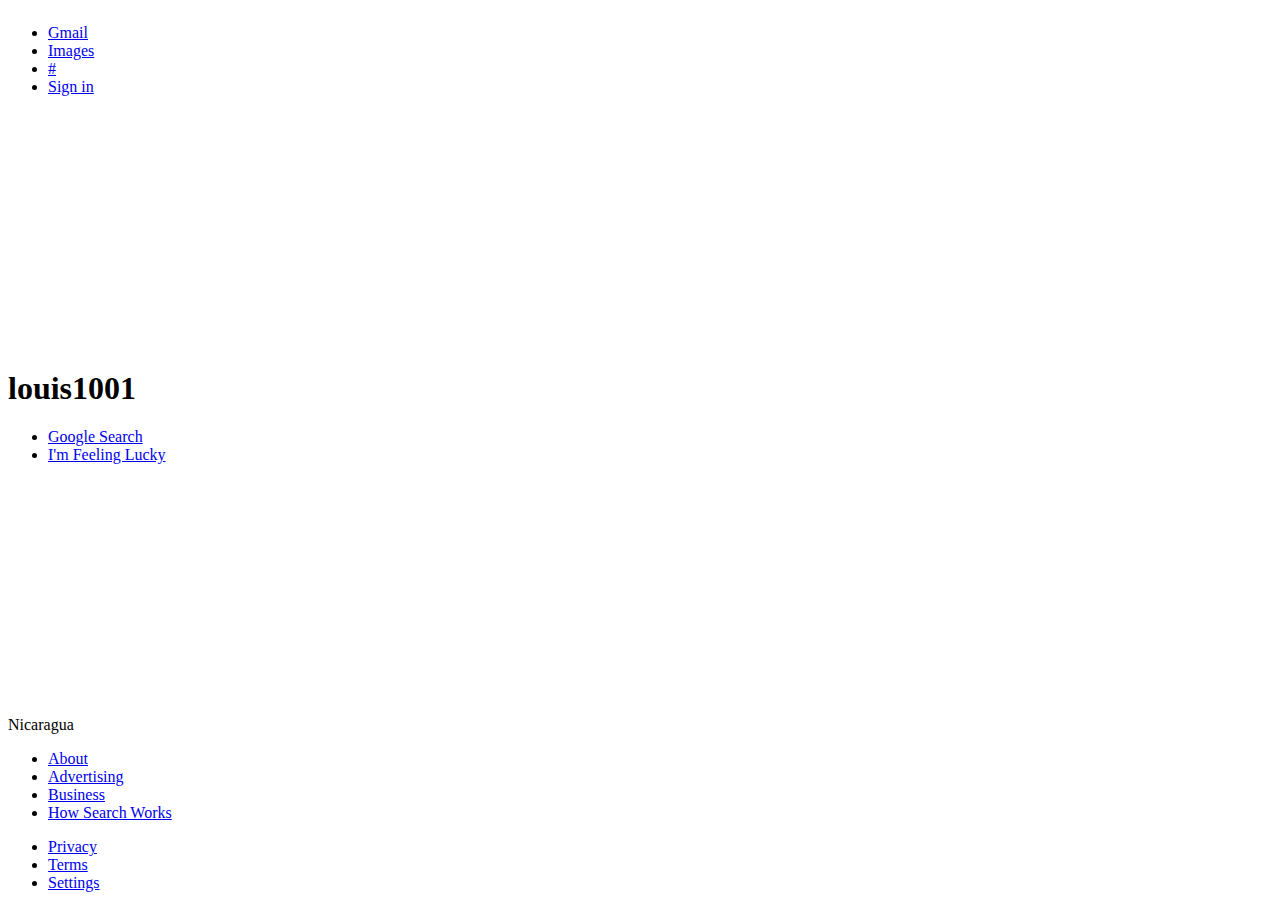
==== google/index.html @ c4e6217b "Initial commit - Google content" ====
<!DOCTYPE html>
<html>
<head>
	<meta charset="utf-8">
	<meta name="viewport" content="width=device-width, initial-scale=1">
	<title>louis1001 - Google mockup</title>

	<link rel="stylesheet" type="text/css" href="assets/styles/general.css">
</head>
<body>
	<header>
		<nav>
			<!-- Navigation Bar -->
			<ul>
				<li><a href="#">Gmail</a></li>
				<li><a href="#">Images</a></li>
				<li><a href="#">#</a></li>
				<li class="cto"><a href="#">Sign in</a></li>
			</ul>
		</nav>
	</header>
	<main>
		<!-- Logo -->
		<h1>louis1001</h1>

		<!-- Search -->
		<section id="search">
			<!-- Search Bar -->
			<div id="search-bar"></div>

			<!-- Search Buttons -->
			<ul>
				<li><a href="#">Google Search</a></li>
				<li><a href="#">I'm Feeling Lucky</a></li>
			</ul>
		</section>
	</main>
	<footer>
		<!-- Location -->
		<div class="location">Nicaragua</div>

		<!-- Less important links -->
		<div class="links">
			<ul class="about-google">
				<li><a href="#">About</a></li>
				<li><a href="#">Advertising</a></li>
				<li><a href="#">Business</a></li>
				<li><a href="#">How Search Works</a></li>
			</ul>

			<ul class="settings">
				<li><a href="#">Privacy</a></li>
				<li><a href="#">Terms</a></li>
				<li><a href="#">Settings</a></li>
			</ul>
		</div>
	</footer>
</body>
</html>
---- google/assets/styles/general.css ----
body {
	min-height: 100vh;
	display: flex;
	flex-direction: column;
	justify-content: space-between;
}

footer {
	
}
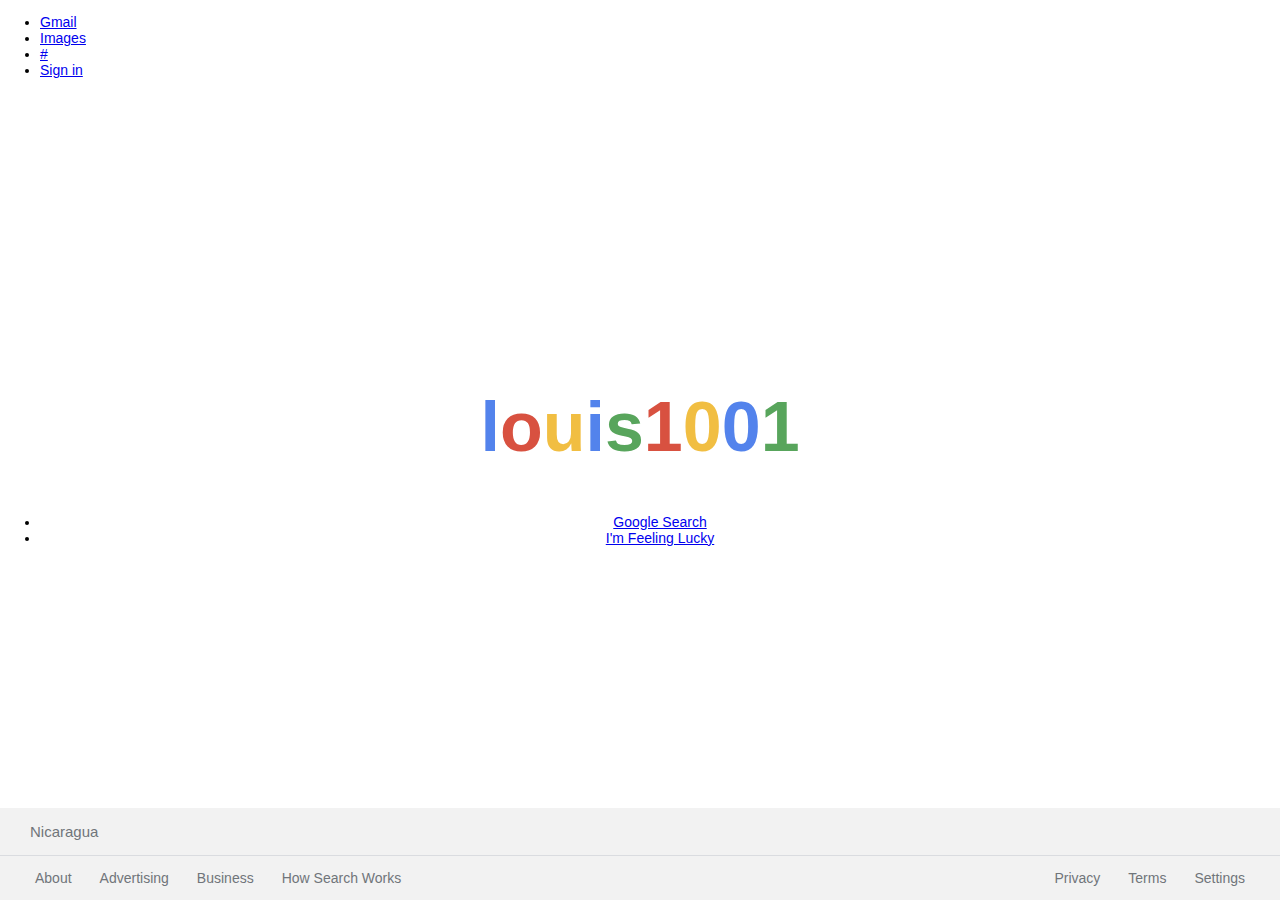
==== commit bb8ed104: "Goo: Add basic style for logo" ====
--- a/google/index.html
+++ b/google/index.html
@@ -21,7 +21,8 @@
 	</header>
 	<main>
 		<!-- Logo -->
-		<h1>louis1001</h1>
+		<h1>
+			<span class="blue-logo">l</span><span class="red-logo">o</span><span class="yellow-logo">u</span><span class="blue-logo">i</span><span class="green-logo">s</span><span class="red-logo">1</span><span class="yellow-logo">0</span><span class="blue-logo">0</span><span class="green-logo">1</span></h1>
 
 		<!-- Search -->
 		<section id="search">
--- a/google/assets/styles/general.css
+++ b/google/assets/styles/general.css
@@ -1,3 +1,38 @@
+/*              Logo                */
+main {
+	text-align: center;
+}
+
+h1 {
+	-webkit-user-select: none;
+	user-select: none;
+	font-size: 5rem;
+}
+
+.blue-logo {
+	color: #5383EC;
+}
+
+.red-logo {
+	color: #D85140;
+}
+
+.yellow-logo {
+	color: #F1BE42;
+}
+
+.green-logo {
+	color: #58A55C;
+}
+
+/*             Footer               */
+html, body {
+	margin: 0;
+	padding: 0;
+	font-family: arial, sans-serif;
+	font-size: 14px;
+}
+
 body {
 	min-height: 100vh;
 	display: flex;
@@ -6,5 +41,41 @@
 }
 
 footer {
-	
-}+	background: #f2f2f2;
+	color: #70757a;
+}
+
+footer>div {
+	padding: 0 1em;
+}
+
+footer .location {
+	font-size: 15px;
+	border-bottom: 1px solid #dadce0;
+	padding: 1em 2em;
+}
+
+footer .links {
+	display: flex;
+	justify-content: space-between;
+	margin: 0 .5em;
+}
+
+.links a, .links a:visited {
+	text-decoration: none;
+	color: inherit;
+
+}
+
+footer ul {
+	display: flex;
+	list-style: none;
+	margin: 0;
+	padding: 0;
+}
+
+footer li>a {
+	display: inline-block;
+	padding: 1em 1em;
+}
+
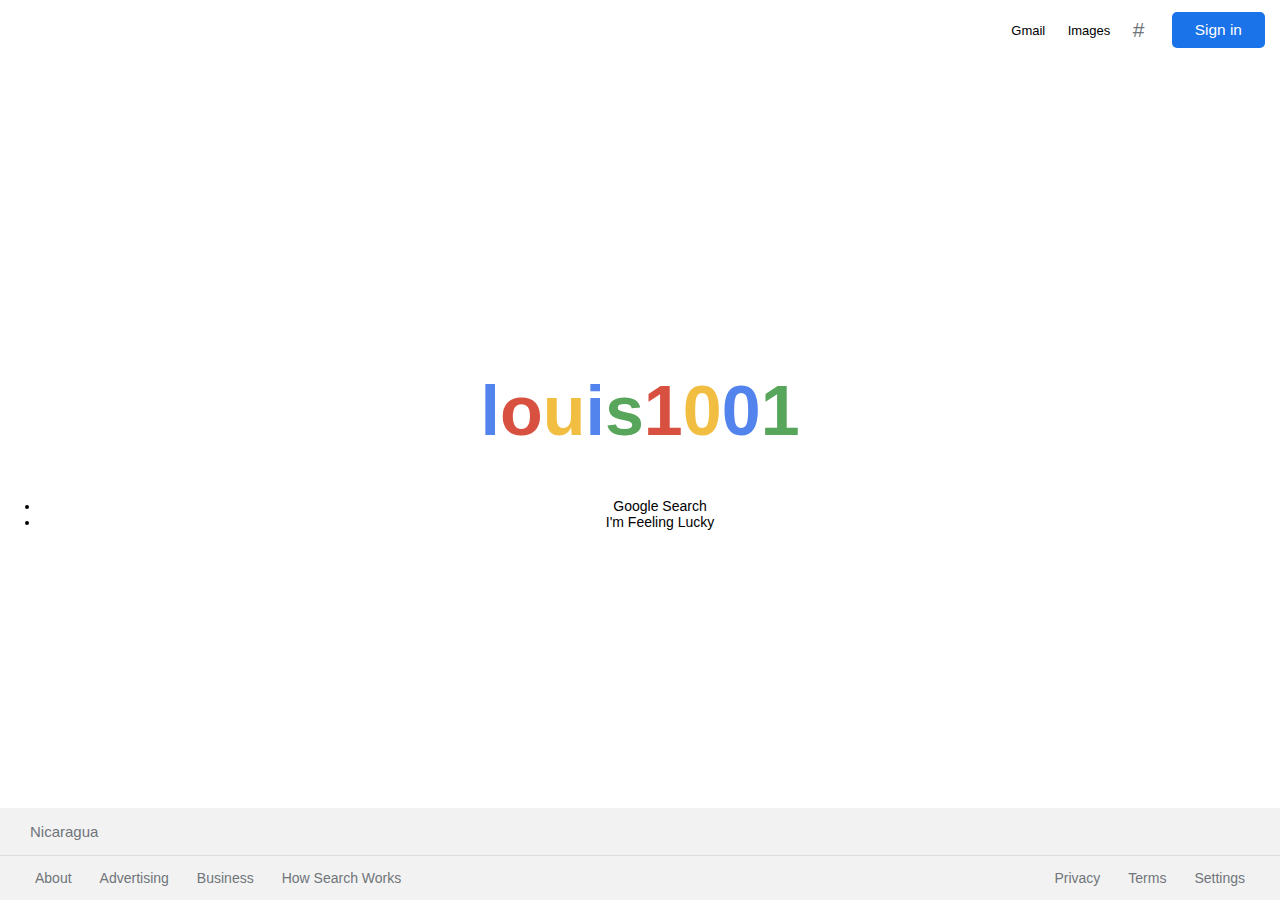
==== commit d59c5cda: "Goo: Add basic navbar styles" ====
--- a/google/index.html
+++ b/google/index.html
@@ -12,9 +12,9 @@
 		<nav>
 			<!-- Navigation Bar -->
 			<ul>
-				<li><a href="#">Gmail</a></li>
-				<li><a href="#">Images</a></li>
-				<li><a href="#">#</a></li>
+				<li class="application"><a href="#">Gmail</a></li>
+				<li class="application"><a href="#">Images</a></li>
+				<li class="application icon"><a href="#">#</a></li>
 				<li class="cto"><a href="#">Sign in</a></li>
 			</ul>
 		</nav>
--- a/google/assets/styles/general.css
+++ b/google/assets/styles/general.css
@@ -1,3 +1,64 @@
+/*            General               */
+html, body {
+	margin: 0;
+	padding: 0;
+	font-family: arial, sans-serif;
+	font-size: 14px;
+}
+
+body {
+	min-height: 100vh;
+	display: flex;
+	flex-direction: column;
+	justify-content: space-between;
+
+	--main-gray: #70757a;
+}
+
+
+/*              Nav                 */
+nav>ul {
+	display: flex;
+	justify-content: flex-end;
+	align-items: center;
+	gap: 1.6em;
+	list-style: none;
+	padding: 12px 10px;
+	margin: 0;
+}
+
+nav li {
+	font-size: 13px;
+}
+
+nav .application {
+	display: inline-block;
+}
+
+nav .application>li {
+/*	padding: 0 3px;*/
+}
+
+nav .icon>a {
+	font-size: 1.5rem;
+	color: var(--main-gray);
+}
+
+nav .cto {
+	background: #1a73e8;
+	color: white;
+	border-radius: 5px;
+	font-size: 1.1em;
+	max-height: max-content;
+	margin: 0 5px;
+}
+
+nav .cto>a {
+	padding: 0.6em 1.5em;
+	display: inline-block;
+}
+
+
 /*              Logo                */
 main {
 	text-align: center;
@@ -26,23 +87,9 @@
 }
 
 /*             Footer               */
-html, body {
-	margin: 0;
-	padding: 0;
-	font-family: arial, sans-serif;
-	font-size: 14px;
-}
-
-body {
-	min-height: 100vh;
-	display: flex;
-	flex-direction: column;
-	justify-content: space-between;
-}
-
 footer {
 	background: #f2f2f2;
-	color: #70757a;
+	color: var(--main-gray);
 }
 
 footer>div {
@@ -61,7 +108,7 @@
 	margin: 0 .5em;
 }
 
-.links a, .links a:visited {
+a, a:visited {
 	text-decoration: none;
 	color: inherit;
 
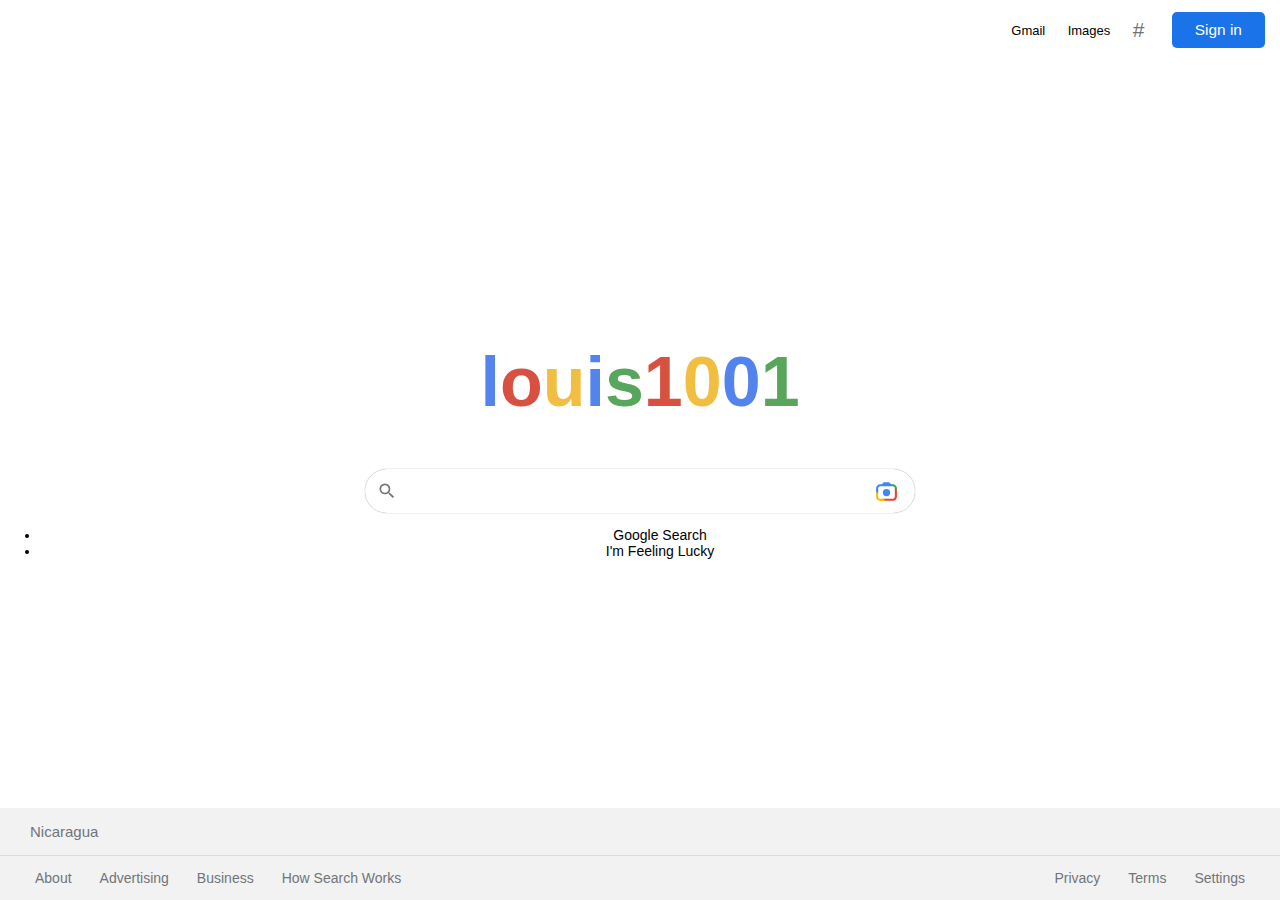
==== commit cd6d3342: "Goo: Add basic style for search bar" ====
--- a/google/index.html
+++ b/google/index.html
@@ -6,6 +6,7 @@
 	<title>louis1001 - Google mockup</title>
 
 	<link rel="stylesheet" type="text/css" href="assets/styles/general.css">
+	<link rel="stylesheet" type="text/css" href="/general_assets/styles/input-reset.css">
 </head>
 <body>
 	<header>
@@ -27,7 +28,11 @@
 		<!-- Search -->
 		<section id="search">
 			<!-- Search Bar -->
-			<div id="search-bar"></div>
+			<div id="search-bar">
+				<img src="assets/imgs/magnifying.svg">
+				<input id="query" type="text" name="query">
+				<img id="image-search-icon" src="assets/imgs/image-search.svg">
+			</div>
 
 			<!-- Search Buttons -->
 			<ul>
--- a/google/assets/styles/general.css
+++ b/google/assets/styles/general.css
@@ -86,6 +86,38 @@
 	color: #58A55C;
 }
 
+
+/*           Search Bar             */
+#search-bar {
+	display: flex;
+	align-items: center;
+	border-radius: 500px;
+	box-shadow: 0 0 1px var(--main-gray);
+	max-width: 550px;
+	margin: 0 auto;
+}
+
+#search-bar img {
+	padding: 0 12px;
+	width: 20px;
+	height: 20px;
+}
+
+#query {
+	display: block;
+	width: 100%;
+	height: 34px;
+	margin: 5px 10px 5px 0;
+	font-size: 16px;
+}
+
+#search-bar #image-search-icon {
+	width: 25px;
+	height: 25px;
+	padding: 0 16px;
+}
+
+
 /*             Footer               */
 footer {
 	background: #f2f2f2;
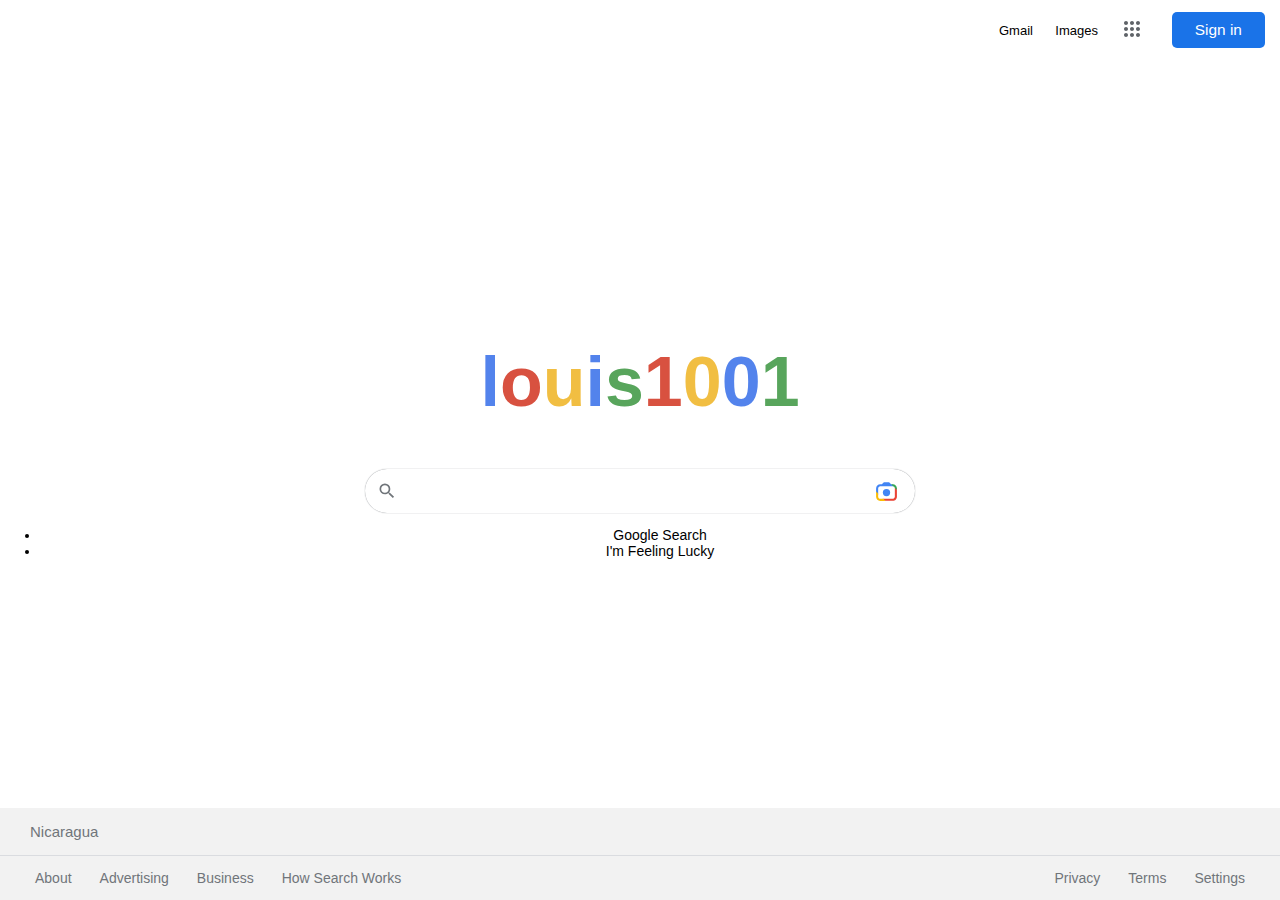
==== commit 727e8216: "Goo: Set actual Products icon" ====
--- a/google/index.html
+++ b/google/index.html
@@ -15,7 +15,9 @@
 			<ul>
 				<li class="application"><a href="#">Gmail</a></li>
 				<li class="application"><a href="#">Images</a></li>
-				<li class="application icon"><a href="#">#</a></li>
+				<li class="application icon">
+					<a href="#"><img src="assets/imgs/products.svg"></a>
+				</li>
 				<li class="cto"><a href="#">Sign in</a></li>
 			</ul>
 		</nav>
--- a/google/assets/styles/general.css
+++ b/google/assets/styles/general.css
@@ -39,9 +39,9 @@
 /*	padding: 0 3px;*/
 }
 
-nav .icon>a {
-	font-size: 1.5rem;
-	color: var(--main-gray);
+nav .icon img {
+	width: 24px;
+	height: 24px;
 }
 
 nav .cto {
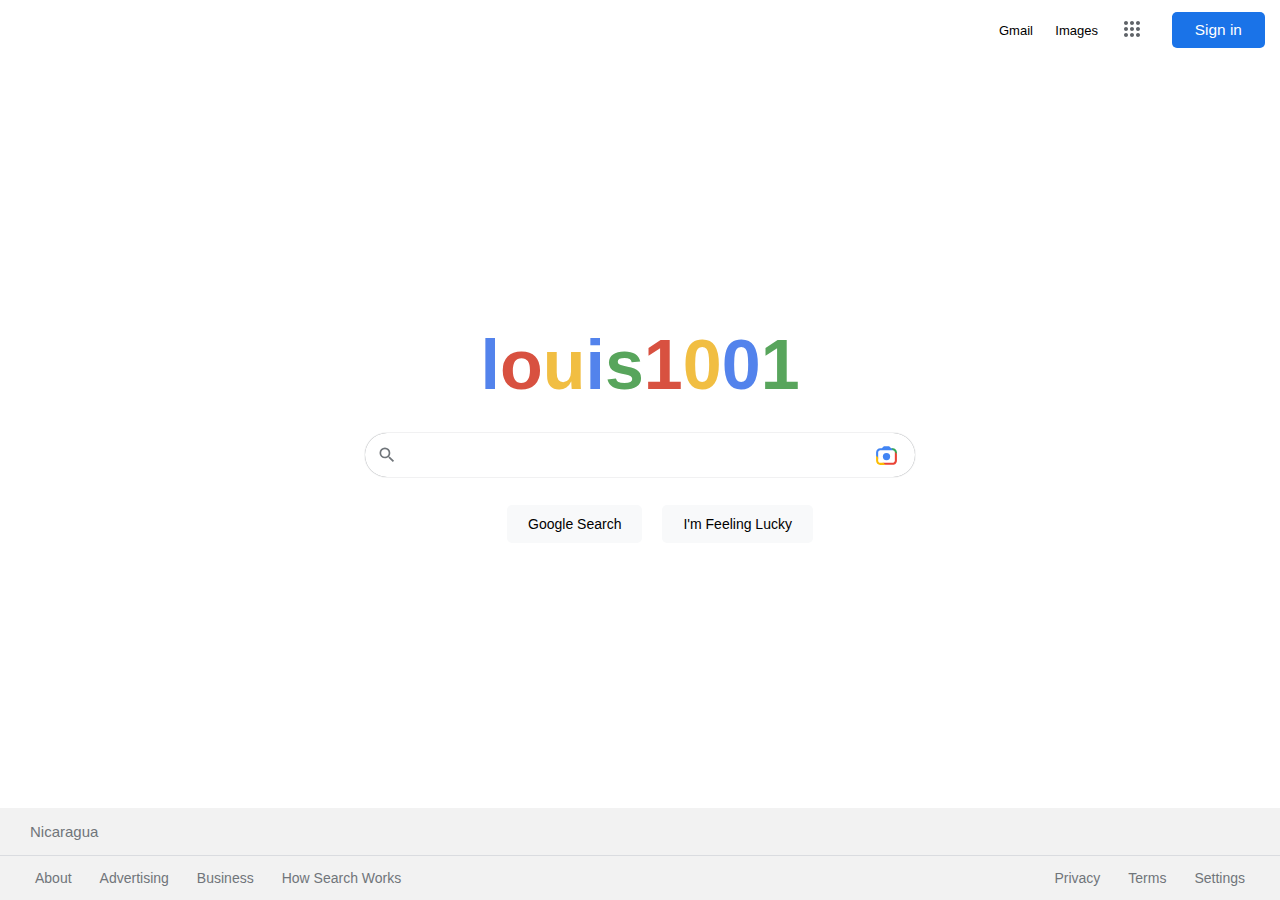
==== commit 37e5add7: "Goo: Add basic style for action buttons" ====
--- a/google/index.html
+++ b/google/index.html
@@ -37,7 +37,7 @@
 			</div>
 
 			<!-- Search Buttons -->
-			<ul>
+			<ul id="action-buttons">
 				<li><a href="#">Google Search</a></li>
 				<li><a href="#">I'm Feeling Lucky</a></li>
 			</ul>
--- a/google/assets/styles/general.css
+++ b/google/assets/styles/general.css
@@ -68,6 +68,8 @@
 	-webkit-user-select: none;
 	user-select: none;
 	font-size: 5rem;
+	margin: 2rem 0;
+	padding: 0;
 }
 
 .blue-logo {
@@ -117,6 +119,25 @@
 	padding: 0 16px;
 }
 
+/*         Action Buttons           */
+#action-buttons {
+	display: flex;
+	justify-content: center;
+	list-style: none;
+	margin: 2em 0;
+}
+
+#action-buttons a {
+	display: inline-block;
+	padding: .8em 1.5em;
+	background: #f8f9fa;
+	border-radius: 5px;
+}
+
+#action-buttons li {
+	margin: 0 10px;
+}
+
 
 /*             Footer               */
 footer {
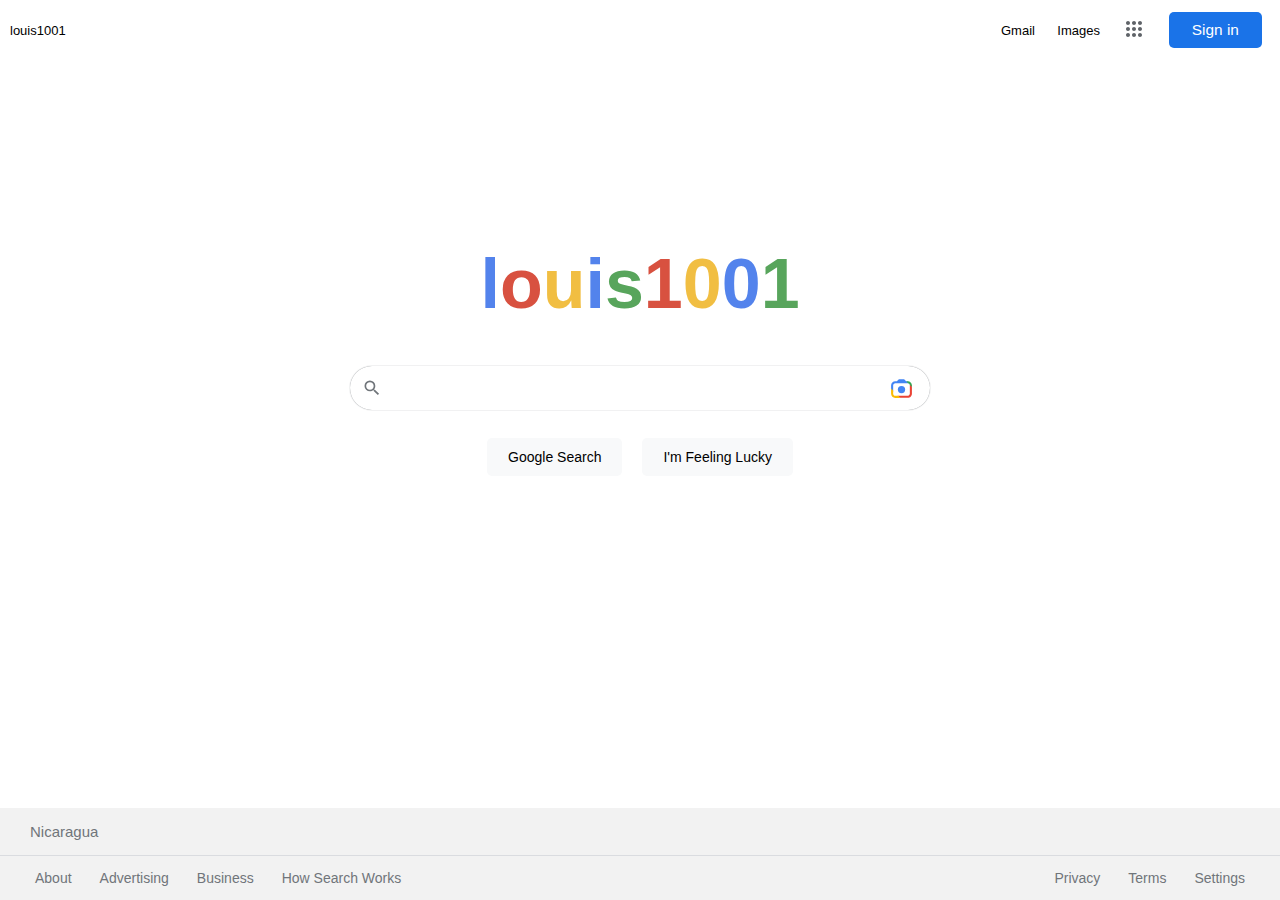
==== commit 898ee8b0: "Goo: Alignment and layout detailing" ====
--- a/google/index.html
+++ b/google/index.html
@@ -12,6 +12,9 @@
 	<header>
 		<nav>
 			<!-- Navigation Bar -->
+			<ul>
+				<li class="application"><a href="#">louis1001</a></li>
+			</ul>
 			<ul>
 				<li class="application"><a href="#">Gmail</a></li>
 				<li class="application"><a href="#">Images</a></li>
--- a/google/assets/styles/general.css
+++ b/google/assets/styles/general.css
@@ -17,6 +17,10 @@
 
 
 /*              Nav                 */
+nav {
+	display: flex;
+	justify-content: space-between;
+}
 nav>ul {
 	display: flex;
 	justify-content: flex-end;
@@ -50,7 +54,7 @@
 	border-radius: 5px;
 	font-size: 1.1em;
 	max-height: max-content;
-	margin: 0 5px;
+	margin: 0 8px 0 0;
 }
 
 nav .cto>a {
@@ -62,13 +66,15 @@
 /*              Logo                */
 main {
 	text-align: center;
+	margin-bottom: 120px;
 }
 
 h1 {
 	-webkit-user-select: none;
 	user-select: none;
 	font-size: 5rem;
-	margin: 2rem 0;
+	margin: 0;
+	margin-bottom: 3rem;
 	padding: 0;
 }
 
@@ -90,12 +96,16 @@
 
 
 /*           Search Bar             */
+#search {
+	max-width: 580px;
+	margin: 0 auto;
+}
+
 #search-bar {
 	display: flex;
 	align-items: center;
 	border-radius: 500px;
 	box-shadow: 0 0 1px var(--main-gray);
-	max-width: 550px;
 	margin: 0 auto;
 }
 
@@ -125,6 +135,7 @@
 	justify-content: center;
 	list-style: none;
 	margin: 2em 0;
+	padding: 0;
 }
 
 #action-buttons a {
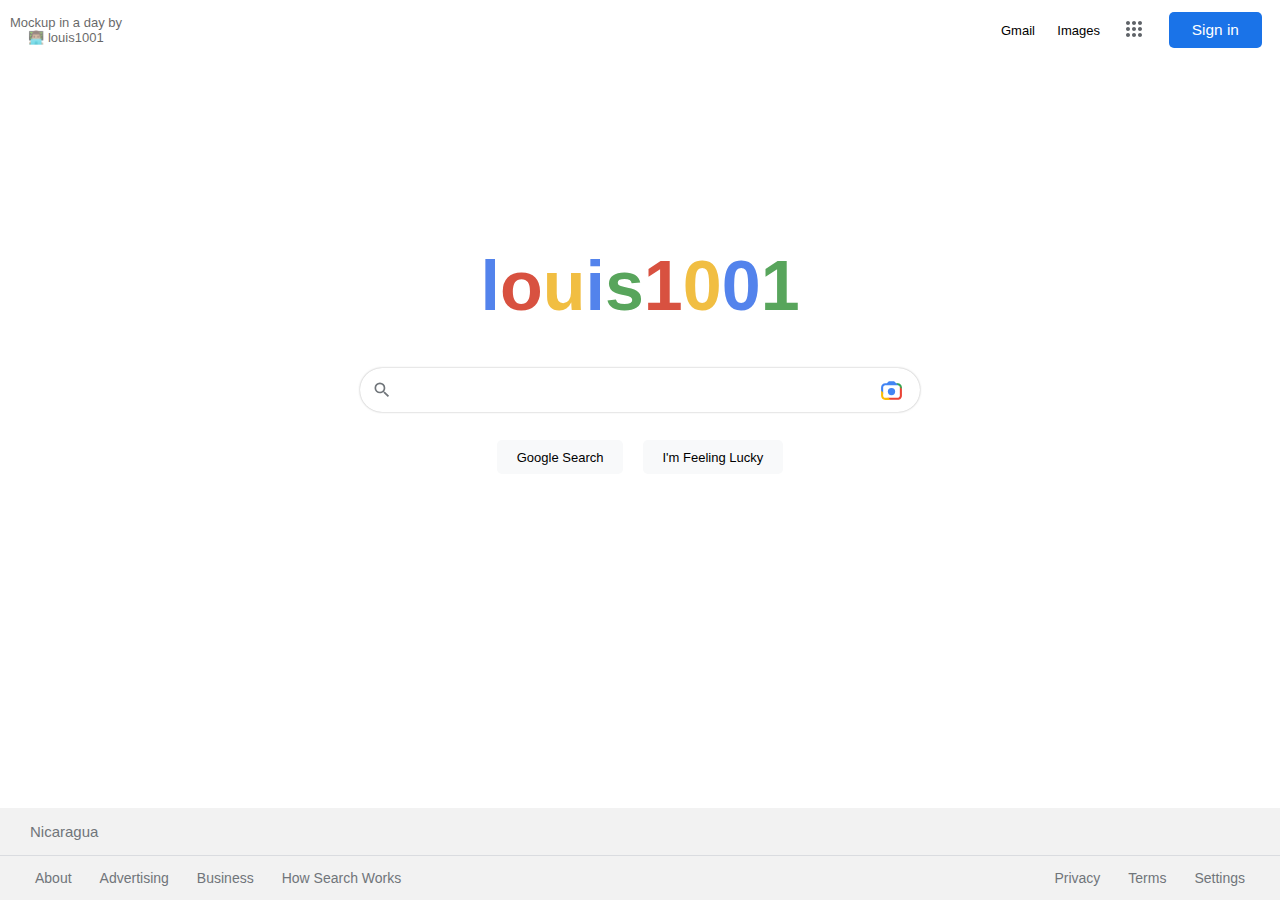
==== commit 9eff46ac: "Goo: Signature and basic functionality - last adjustment of v1" ====
--- a/google/index.html
+++ b/google/index.html
@@ -13,7 +13,10 @@
 		<nav>
 			<!-- Navigation Bar -->
 			<ul>
-				<li class="application"><a href="#">louis1001</a></li>
+				<li class="application signature" style="text-align: center; opacity: 0.6;">
+					Mockup in a day by <br>
+					<a href="https://louis1001.dev">👨🏽‍💻 louis1001</a>
+				</li>
 			</ul>
 			<ul>
 				<li class="application"><a href="#">Gmail</a></li>
@@ -41,8 +44,8 @@
 
 			<!-- Search Buttons -->
 			<ul id="action-buttons">
-				<li><a href="#">Google Search</a></li>
-				<li><a href="#">I'm Feeling Lucky</a></li>
+				<li><input type="submit" id="do-search" value="Google Search"/></li>
+				<li><input type="submit" id="feeling-lucky" value="I'm Feeling Lucky"/></li>
 			</ul>
 		</section>
 	</main>
@@ -66,5 +69,29 @@
 			</ul>
 		</div>
 	</footer>
+
+	<script type="text/javascript">
+		const searchBar = document.getElementById('query')
+
+		function doSearch(suffix = "") {
+			const query = searchBar.value
+			const escaped = encodeURIComponent(query)
+
+			let googleUrl = "https://www.google.com/search?q=" + escaped + suffix
+
+			location.href = googleUrl
+		}
+
+		const searchButton = document.getElementById('do-search')
+		const luckyButton = document.getElementById('feeling-lucky')
+		searchButton.addEventListener('click', ()=>doSearch())
+		luckyButton.addEventListener('click', ()=>doSearch("&btnI"))
+
+		searchBar.addEventListener('keydown', (event) => {
+			if (event.keyCode == 13) {
+				doSearch()
+			}
+		})
+	</script>
 </body>
 </html>--- a/google/assets/styles/general.css
+++ b/google/assets/styles/general.css
@@ -21,6 +21,7 @@
 	display: flex;
 	justify-content: space-between;
 }
+
 nav>ul {
 	display: flex;
 	justify-content: flex-end;
@@ -43,9 +44,27 @@
 /*	padding: 0 3px;*/
 }
 
+nav .icon {
+	position: relative;
+}
+
 nav .icon img {
 	width: 24px;
 	height: 24px;
+}
+
+nav .icon:hover:before {
+	content: "";
+	width: 100%;
+	aspect-ratio: 1;
+	border-radius: 100%;
+
+	position: absolute;
+	top: 0;
+	left: 0;
+	background: #4441;
+	z-index: -1;
+	transform: scale(1.7);
 }
 
 nav .cto {
@@ -57,9 +76,15 @@
 	margin: 0 8px 0 0;
 }
 
+nav .cto:hover {
+	background: #1b66c9;
+	box-shadow: 0 0 4px #999c;
+}
+
 nav .cto>a {
 	padding: 0.6em 1.5em;
 	display: inline-block;
+	text-decoration: none;
 }
 
 
@@ -97,7 +122,7 @@
 
 /*           Search Bar             */
 #search {
-	max-width: 580px;
+	max-width: 600px;
 	margin: 0 auto;
 }
 
@@ -105,8 +130,12 @@
 	display: flex;
 	align-items: center;
 	border-radius: 500px;
-	box-shadow: 0 0 1px var(--main-gray);
-	margin: 0 auto;
+	box-shadow: 0 0 2px #888b;
+	margin: 0 20px;
+}
+
+#search-bar:hover, #search-bar:focus-within {
+	box-shadow: 0 0 8px #8887;
 }
 
 #search-bar img {
@@ -127,6 +156,7 @@
 	width: 25px;
 	height: 25px;
 	padding: 0 16px;
+	cursor: pointer;
 }
 
 /*         Action Buttons           */
@@ -138,11 +168,17 @@
 	padding: 0;
 }
 
-#action-buttons a {
+#action-buttons input[type="submit"] {
 	display: inline-block;
 	padding: .8em 1.5em;
 	background: #f8f9fa;
 	border-radius: 5px;
+	text-decoration: none;
+	cursor: pointer;
+}
+
+#action-buttons input[type="submit"]:hover {
+	box-shadow: 0 .4px 2px #999c;
 }
 
 #action-buttons li {
@@ -175,11 +211,16 @@
 a, a:visited {
 	text-decoration: none;
 	color: inherit;
-
+	white-space: nowrap;
+}
+
+a:hover {
+	text-decoration: underline;
 }
 
 footer ul {
 	display: flex;
+	flex-wrap: wrap;
 	list-style: none;
 	margin: 0;
 	padding: 0;
@@ -190,3 +231,20 @@
 	padding: 1em 1em;
 }
 
+
+/*           Responsive            */
+@media screen and (max-width: 1200px) {
+	footer .links {
+		justify-content: space-evenly;
+	}
+}
+
+@media screen and (max-width: 665px) {
+	footer .links {
+		flex-direction: column;
+	}
+
+	footer ul {
+		justify-content: center;
+	}
+}
